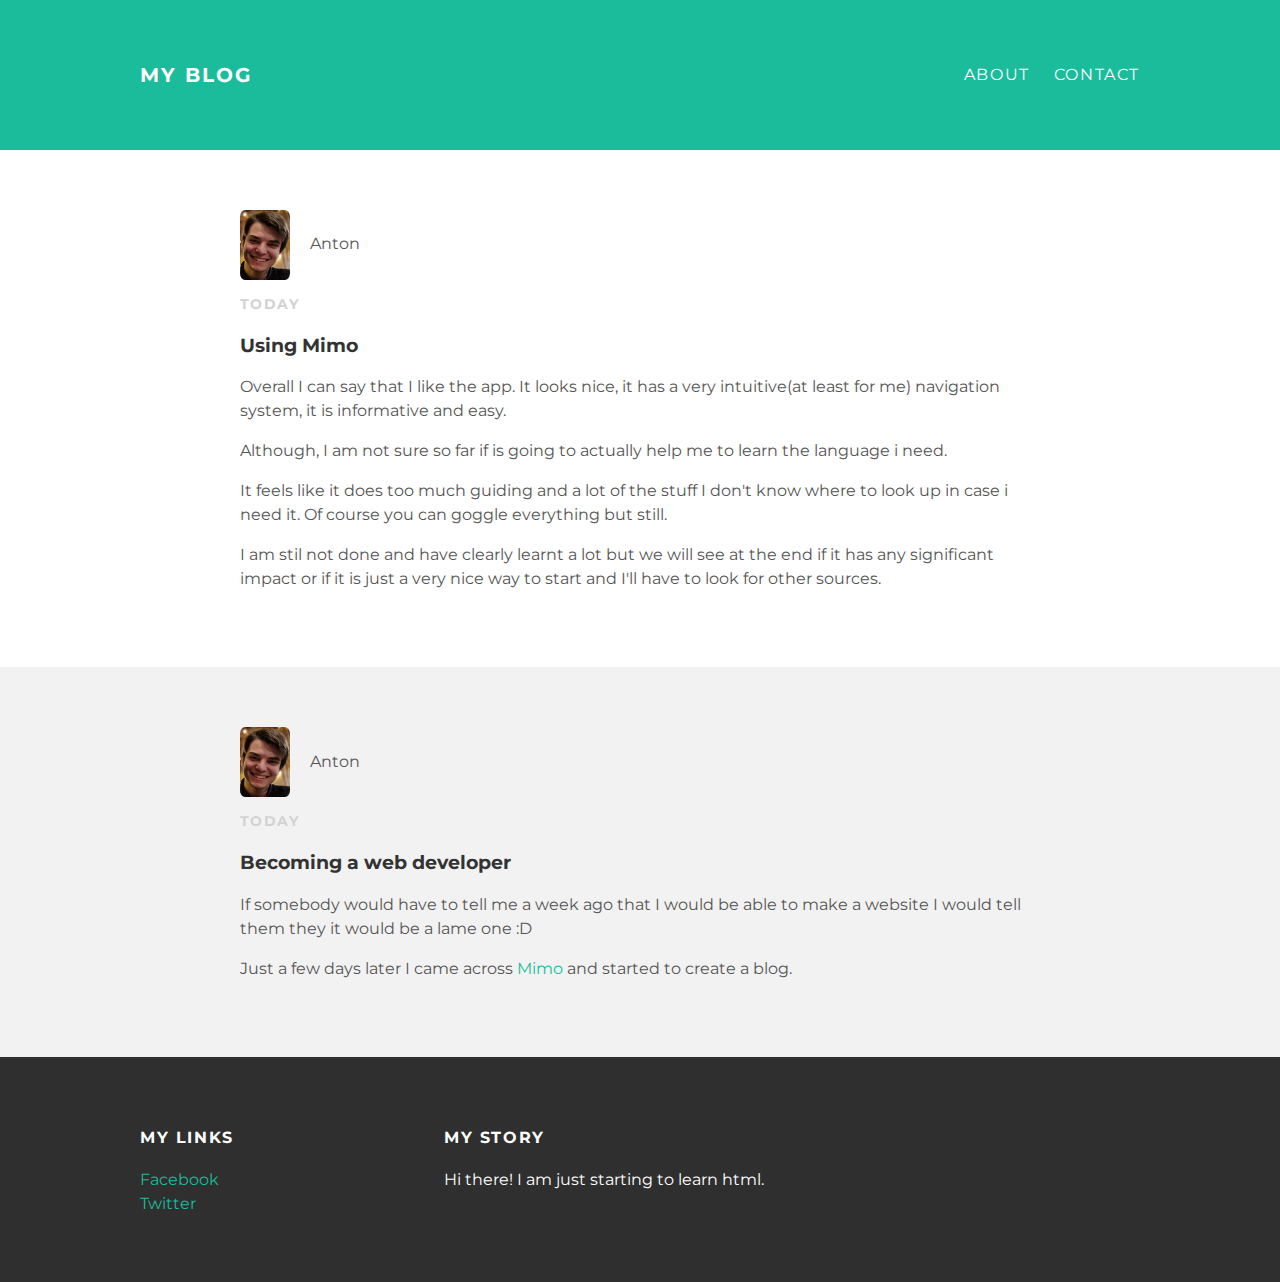
==== index.html @ 7fe91ad6 "Add files via upload" ====
<!DOCTYPE html>
<html lang="en" dir="ltr">
  <head>
    <title>My Blog</title>
    <link rel="stylesheet" type="text/css" href="styles.css">
  </head>
  <body>
    <div id="header">
      <div class="container">
        <a id="header-title" href="index.html">My Blog</a>
        <ul id="header-nav">
          <li><a href="about.html">About</a></li>
          <li><a href="mailto:"ankoshenkov@gmail.com">Contact</a></li>
          </ul>
      </div>
    </div>
    <div id="content">
      <div class="post-container">
        <div class="post">
          <div class="post-author">
            <img src="me2.jpg">
            <span>Anton</span>
        </div>
        <p class="post-date">Today</p>
        <h3 class="post-title">Using Mimo</h3>
        <div class="post_content">
          <p>Overall I can say that I like the app. It looks nice, it has a very intuitive(at least for me) navigation system, it is informative and easy.</p>
          <p>Although, I am not sure so far if is going to actually help me to learn the language i need.</p>
          <p>It feels like it does too much guiding and a lot of the stuff I don't know where to look up in case i need it. Of course you can goggle everything but still.</p>
          <p>I am stil not done and have clearly learnt a lot but we will see at the end if it has any significant impact or if it is just a very nice way to start and I'll have to look for other sources.</p>
        </div>
      </div>
      <div class="post-container">
        <div class="post">
          <div class="post-author">
            <img src="me2.jpg">
            <span>Anton</span>
        </div>
        <p class="post-date">Today</p>
        <h3 class="post-title">Becoming a web developer</h3>
        <div class="post_content">
          <p> If somebody would have to tell me a week ago that I would be able to make a website I would tell them they it would be a lame one :D</p>
          <p> Just a few days later I came across <a href="https://getmimo.com/">Mimo</a> and started to create a blog. </p>
        </div>
      </div>
    </div>
    <div id="footer">
      <div class="container">
        <div class="column">
          <h4>My links</h4>
          <p>
            <a href="https://www.facebook.com/anton.koshenkov">Facebook</a>
            <br>
            <a href="https://twitter.com/l1ghtny">Twitter</a>
          </p>
        </div>
        <div class="column">
          <h4>My Story</h4>
          <p>Hi there! I am just starting to learn html.</p>
        </div>
      </div>
    </div>
  </body>
</html>
---- styles.css ----
@import url(http://fonts.googleapis.com/css?family=Montserrat:400,700);

body {
  margin: 0;
  color: #555;


  font-family: 'Montserrat', sans-serif;
}

#header {
  background-color: #1abc9c;
  height: 150px;
  line-height: 150px;
}

#header a {
  color: white;
  text-decoration: none;

  text-transform: uppercase;
  letter-spacing: 0.1em;
}

#header a:hover {
  color: #222;
}

#header-title {
  display: block;
  float:left;

  font-size: 20px;
  font-weight: bold;
}
#header-nav {
  display: block;
  float: right;
  margin-top: 0;
}
#header-nav li {
  display: inline;
  padding-left: 20px;
}

.container{
  max-width: 1000px;
  margin: 0 auto;
}

#footer {
  background-color: #2f2f2f;
  padding: 50px 0;
}
.column {
  min-width: 300px;
  display: inline-block;
  vertical-align: top;
}

#footer h4 {
  color: white;
  text-transform: uppercase;
  letter-spacing: 0.1em
}

 #footer p {
   color: white;
 }

a {
  color: #1abc9c;
  text-decoration: none;
 }

a {
  color: #1abc9c;
}
a:hover {
  color: #F6A623
}

.post {
  max-width: 800px
  margin: 0 auto;
  padding: 60px 0;

}
.post-author img {
  width: 50px;
  height: 70px;
  vertical-align: middle;
}

.post-author span {
  margin-left: 16px;
}

.post-date {
  color: #D2D2D2;

  font-size: 14px;
  font-weight: bold;

  text-transform: uppercase;
  letter-spacing: 0.1em
}

h1, h2, h3, h4 {
  color: #333
}

p {
  line-height: 1.5;
}

.post, .about {
  max-width: 800px;
  margin: 0 auto;
  padding: 60px;
}

.about {
  text-align: center;
}

.post-author img,
.about-author img {
  border-radius: 10%;
}

.post-container:nth-child(even) {
  background-color: #f2f2f2
}
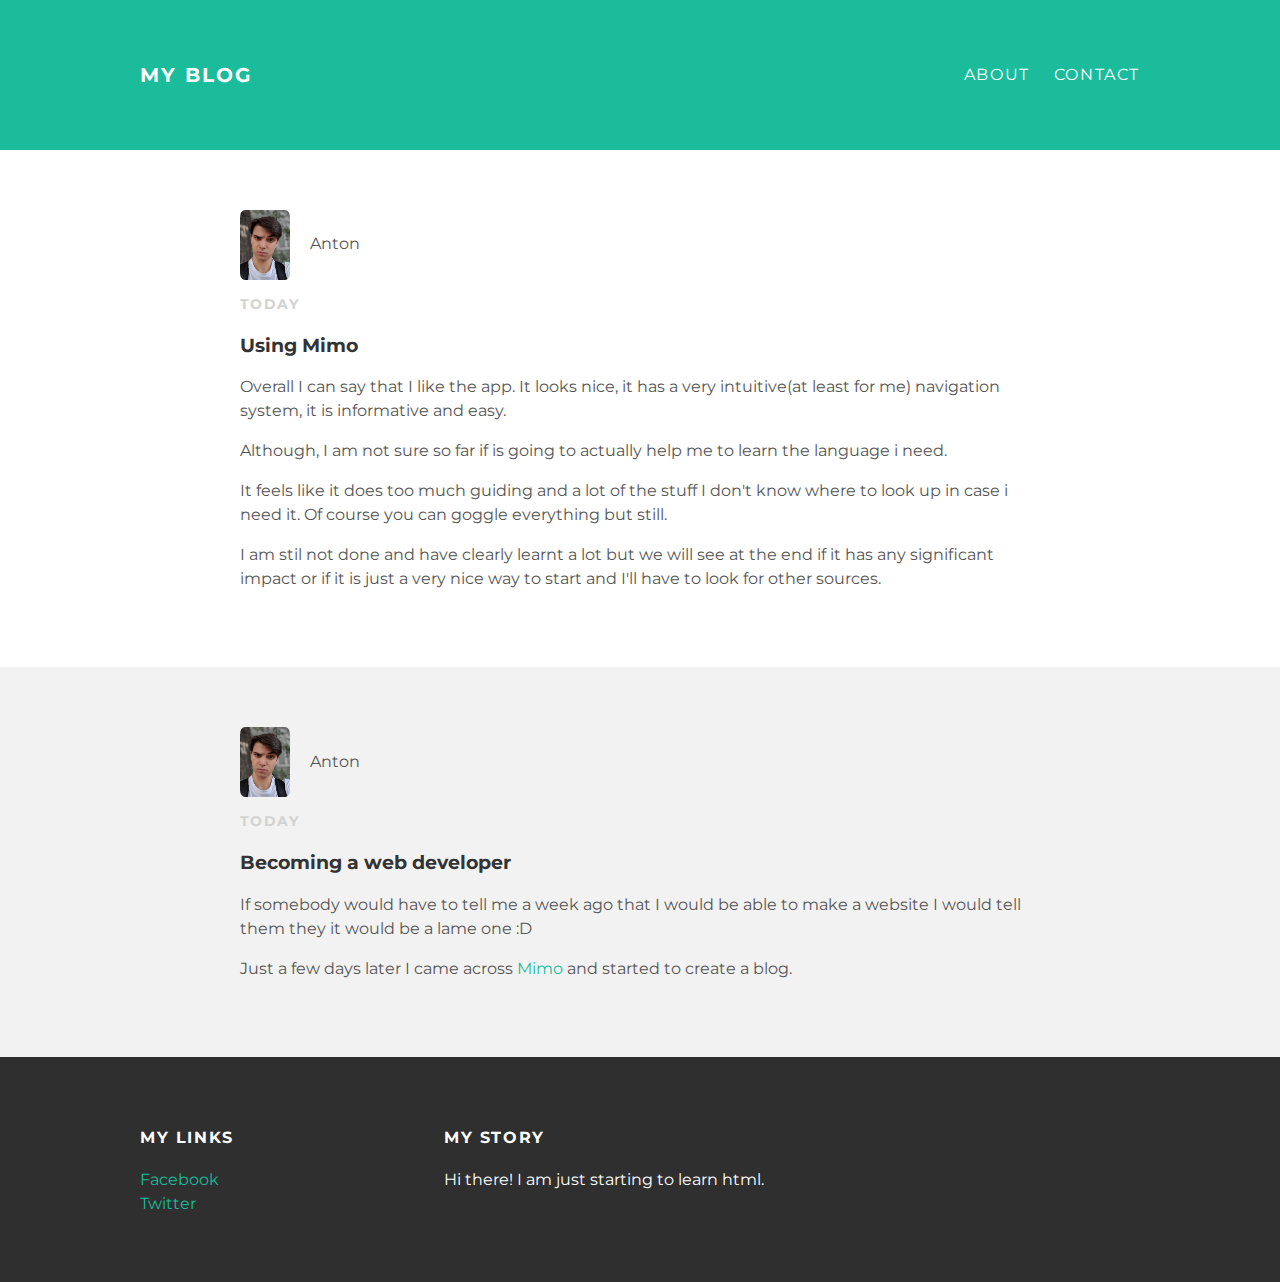
==== commit 193a4251: "Changes" ====
--- a/index.html
+++ b/index.html
@@ -18,7 +18,7 @@
       <div class="post-container">
         <div class="post">
           <div class="post-author">
-            <img src="me2.jpg">
+            <img src="img2.jpg">
             <span>Anton</span>
         </div>
         <p class="post-date">Today</p>
@@ -33,7 +33,7 @@
       <div class="post-container">
         <div class="post">
           <div class="post-author">
-            <img src="me2.jpg">
+            <img src="img2.jpg">
             <span>Anton</span>
         </div>
         <p class="post-date">Today</p>
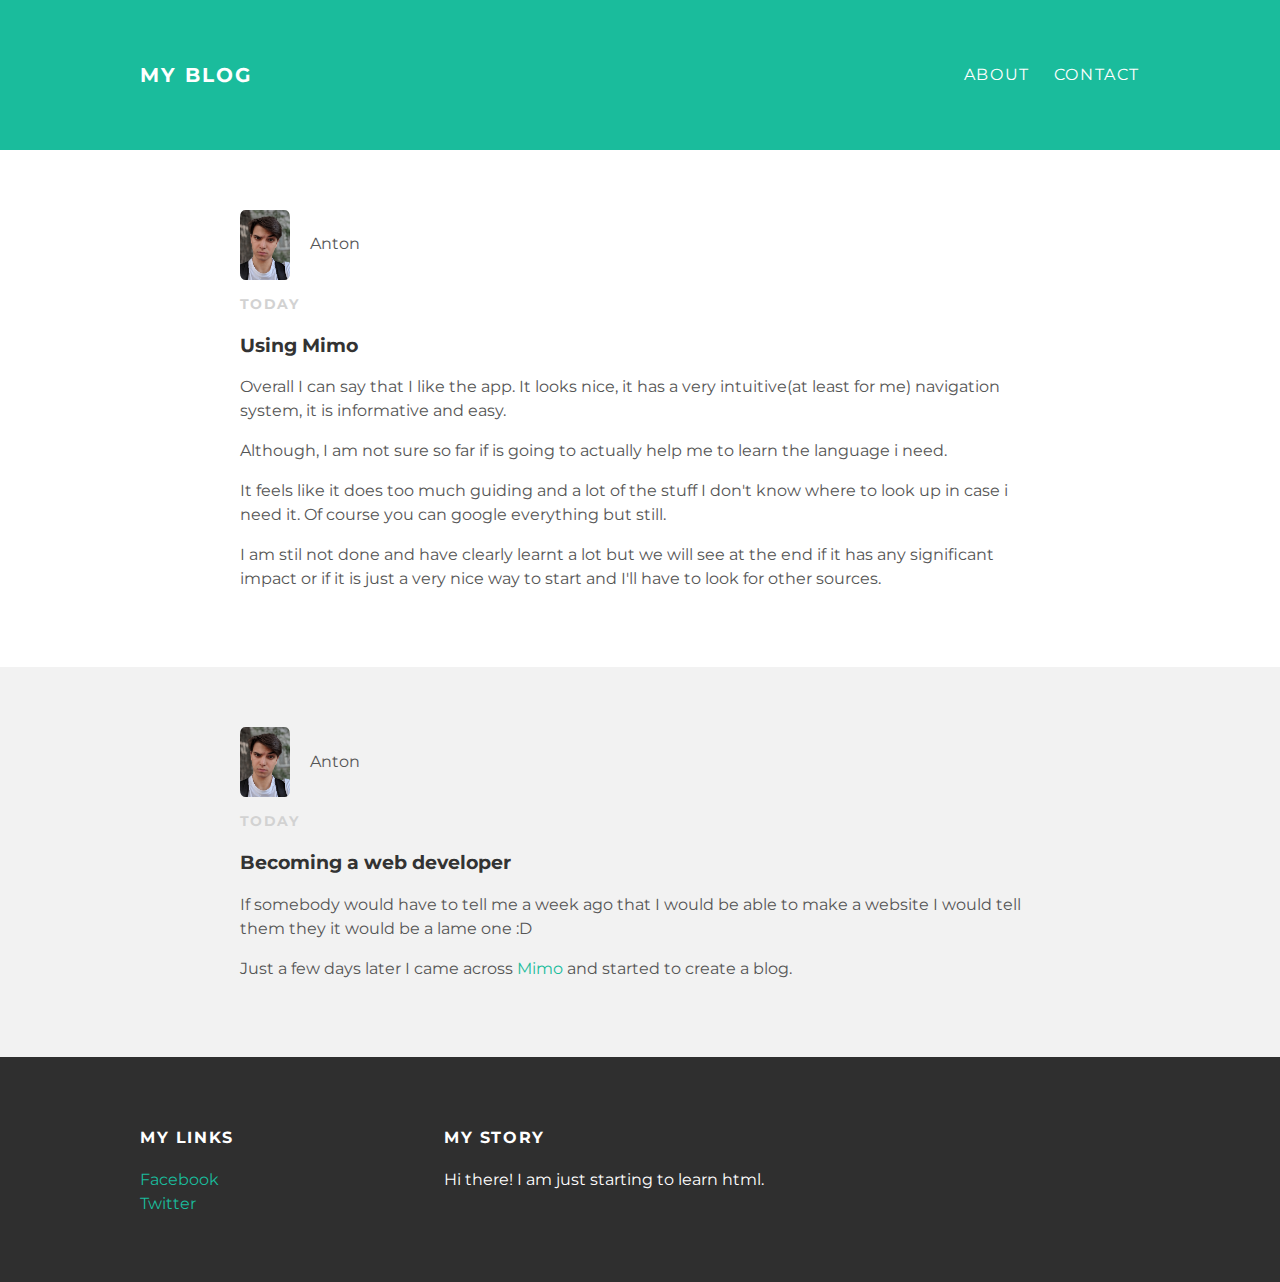
==== commit c7fad529: "mistakes" ====
--- a/index.html
+++ b/index.html
@@ -26,7 +26,7 @@
         <div class="post_content">
           <p>Overall I can say that I like the app. It looks nice, it has a very intuitive(at least for me) navigation system, it is informative and easy.</p>
           <p>Although, I am not sure so far if is going to actually help me to learn the language i need.</p>
-          <p>It feels like it does too much guiding and a lot of the stuff I don't know where to look up in case i need it. Of course you can goggle everything but still.</p>
+          <p>It feels like it does too much guiding and a lot of the stuff I don't know where to look up in case i need it. Of course you can google everything but still.</p>
           <p>I am stil not done and have clearly learnt a lot but we will see at the end if it has any significant impact or if it is just a very nice way to start and I'll have to look for other sources.</p>
         </div>
       </div>
--- a/styles.css
+++ b/styles.css
@@ -86,6 +86,7 @@
   padding: 60px 0;
 
 }
+
 .post-author img {
   width: 50px;
   height: 70px;
